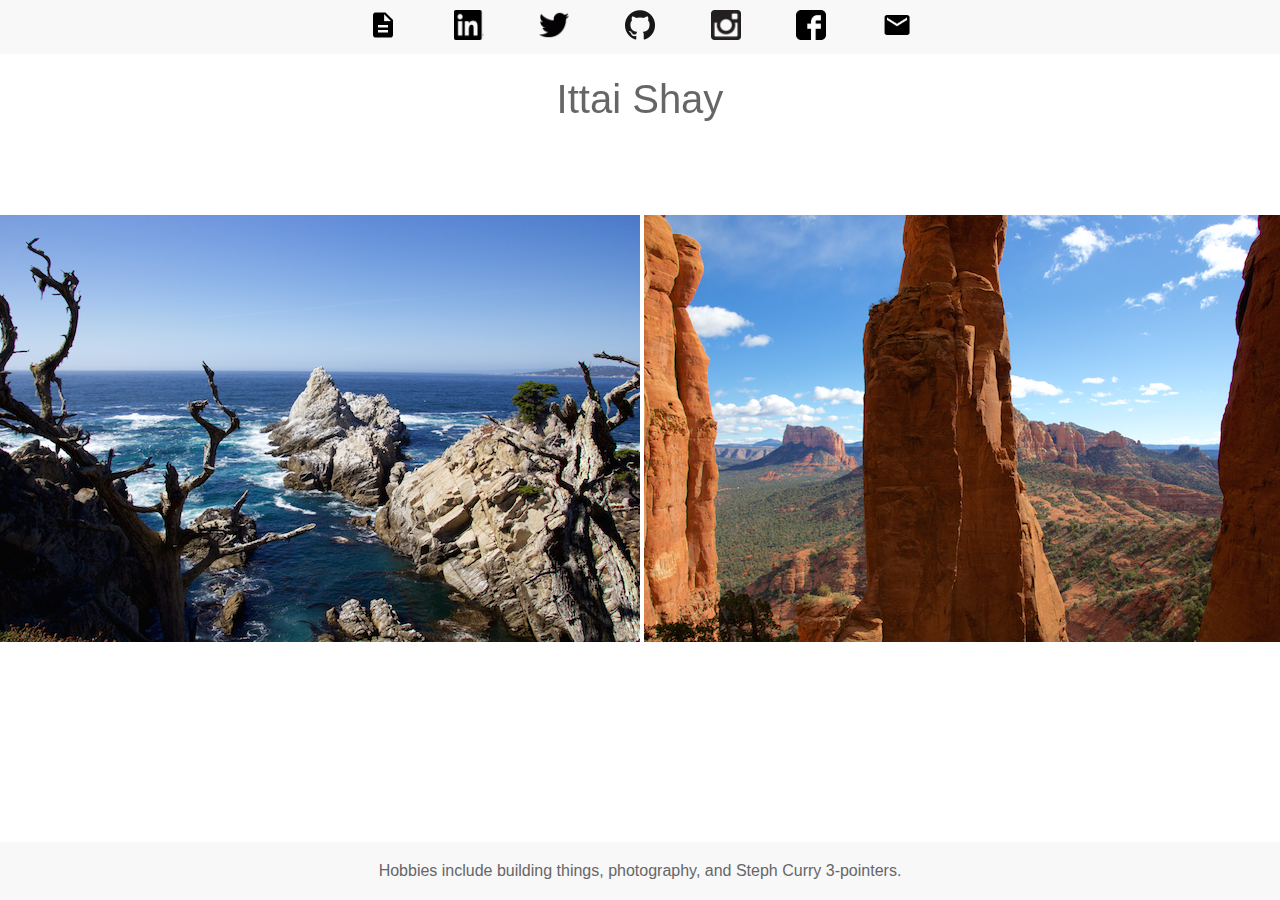
==== index.html @ 5fd4f990 "Initial commit - working with social links and basic HTML/CSS carousel gallery" ====
<!DOCTYPE html>
<html>
    <head>
        <title>Ittai Shay</title>
        <link rel="stylesheet" href="css/style.css"></link>
        <link rel="shortcut icon" href="icons/favicon.png">
    </head>
    <body>
        <ul id="links">
            <li>
                <a target="_blank" href="Ittai_Shay_CV.pdf" class="resume">
                    <img src="icons/resume.png" width="30" height="30">
                </a>
            </li>
            <li>
                <a target="_blank" href="https://linkedin.com/in/ittaishay" class="linkedin">
                    <img src="icons/linkedin3.png" width="30" height="30">
                </a>
            </li>
            <li>
                <a target="_blank" href="https://twitter.com/ittaishay" class="twitter">
                    <img src="icons/twitter3.png" width="30" height="30">
                </a>
            </li>
            <li>
                <a target="_blank" href="https://github.com/ittaishay" class="github">
                    <img src="icons/github.png" width="30" height="30">
                </a>
            </li>
            <li>
                <a target="_blank" href="https://instagram.com/ittaishay" class="instagram">
                    <img src="icons/instagram2.png" width="30" height="30">
                </a>
            </li>
            <li>
                <a target="_blank" href="https://facebook.com/ittaishay" class="facebook">
                    <img src="icons/facebook3.png" width="30" height="30">
                </a>
            </li>
            <li>
                <a target="_blank" href="mailto:ittaishay@gmail.com" class="email">
                    <img src="icons/email.png" width="30" height="30">
                </a>
            </li>
        </ul>

        <h1>Ittai Shay</h1>

        <div id="container">
            <div class="gallery">
                <img class = "first" src="gallery/image_1.png">
                <img src="gallery/image_2.png">
                <img src="gallery/image_3.png">
                <img src="gallery/image_4.png">
                <img src="gallery/image_5.png">
                <img src="gallery/image_6.png">
                <img src="gallery/image_7.png">
                <img src="gallery/image_8.png">
                <img src="gallery/image_9.png">
                <!-- <img src="gallery/image_10.png"> -->
                <img src="gallery/image_11.png">
                <img src="gallery/image_12.png">
                <img src="gallery/image_13.png">
                <img src="gallery/image_14.png">
                <img src="gallery/image_15.png">
                <img src="gallery/image_16.png">
                <img src="gallery/image_17.png">
                <img src="gallery/image_18.png">
                <img src="gallery/image_19.png">
                <img src="gallery/image_20.png">
                <img src="gallery/image_21.png">
                <img src="gallery/image_22.png">
                <img src="gallery/image_23.png">
                <img src="gallery/image_24.png">
                <img src="gallery/image_25.png">
                <img src="gallery/image_26.png">
                <img src="gallery/image_27.png">
                <img src="gallery/image_28.png">
                <img src="gallery/image_29.png">
                <img src="gallery/image_30.png">
                <img src="gallery/image_1.png">
                <img src="gallery/image_2.png">
                <img src="gallery/image_3.png">
                <img src="gallery/image_4.png">
            </div>
        </div>

        <p id="footer">
            Hobbies include building things, photography, and Steph Curry 3-pointers.
        </p>
    </body>
</html>
---- css/style.css ----
body {
	background-color: #ffffff; 
	font-family: 'Century Gothic', sans-serif;
	overflow: hidden;
	color: #666666;
}

#links {
	background-color: #f8f8f8;
	text-align: center;
	position: fixed;
	width: 100%;
	padding-left: 0;
	margin: 0;
	left: 0;
	top: 0;
	padding-top: 10px;
	padding-bottom: 10px;
}

#links li {
    display: inline;
    margin: 2%;
}

#links li a {
	text-decoration: none;
}

#links li a img {
	-webkit-transition: all 0.2s ease;
    -moz-transition: all 0.2s ease;
    -o-transition: all 0.2s ease;
    -ms-transition: all 0.2s ease;
    transition: all 0.2s ease;
}

#links li a img:hover {
	-webkit-transform: scale(1.2);
    -moz-transform: scale(1.2);
    -o-transform: scale(1.2);
    -ms-transform: scale(1.2);
    transform: scale(1.2);
    cursor: pointer;
}

h1 {
	position: fixed;
	width: 100%;
	left: 0px;
	top: 50px;
    font-size: 40px;
    text-align: center;
	font-weight: normal;
}

#footer {
	position: fixed;
	left: 0;
	bottom: 0;
	margin: 0;
	width: 100%;
	padding-left: 0;
	padding-top: 20px;
	padding-bottom: 20px;
	text-align: center;
	background-color: #f8f8f8;
}

#container {
	z-index: -1;
	left: 0;
	top: 15%;
	padding-top: 80px;
	position: fixed;
    width: 18560px;
    overflow: hidden;
}

.gallery {
    height: 450px;
    -webkit-animation: bannermove 120s linear infinite;
       -moz-animation: bannermove 120s linear infinite;
        -ms-animation: bannermove 120s linear infinite;
         -o-animation: bannermove 120s linear infinite;
            animation: bannermove 120s linear infinite;
}

.gallery:hover {
    -webkit-animation-play-state: paused;
    -moz-animation-play-state: paused;
    -o-animation-play-state: paused;
    animation-play-state: paused;
}

.gallery img {
    margin-bottom: 100px;
    -webkit-transition: all 0.5s ease;
    -moz-transition: all 0.5s ease;
    -o-transition: all 0.5s ease;
    -ms-transition: all 0.5s ease;
    transition: all 0.5s ease;
}
 
.gallery img:hover {
    -webkit-transform: scale(1.1);
    -moz-transform: scale(1.1);
    -o-transform: scale(1.1);
    -ms-transform: scale(1.1);
    transform: scale(1.1);
    cursor: pointer;
 
    -webkit-box-shadow: 0px 3px 5px rgba(0,0,0,0.2);
    -moz-box-shadow: 0px 3px 5px rgba(0,0,0,0.2);
    box-shadow: 0px 3px 5px rgba(0,0,0,0.2);
}
 
@keyframes "bannermove" {
	0% {
		margin-left: 0px;
	}
	100% {
		margin-left: -18620px;
	} 
}
 
@-moz-keyframes bannermove {
	0% {
		margin-left: 0px;
	}
	100% {
		margin-left: -18620px;
	}
}
 
@-webkit-keyframes "bannermove" {
	0% {
		margin-left: 0px;
	}
	100% {
		margin-left: -18620px;
	}
}
 
@-ms-keyframes "bannermove" {
	0% {
		margin-left: 0px;
	}
	100% {
		margin-left: -18620px;
	}
}
 
@-o-keyframes "bannermove" {
	0% {
		margin-left: 0px;
	}
	100% {
		margin-left: -18620px;
	}
}
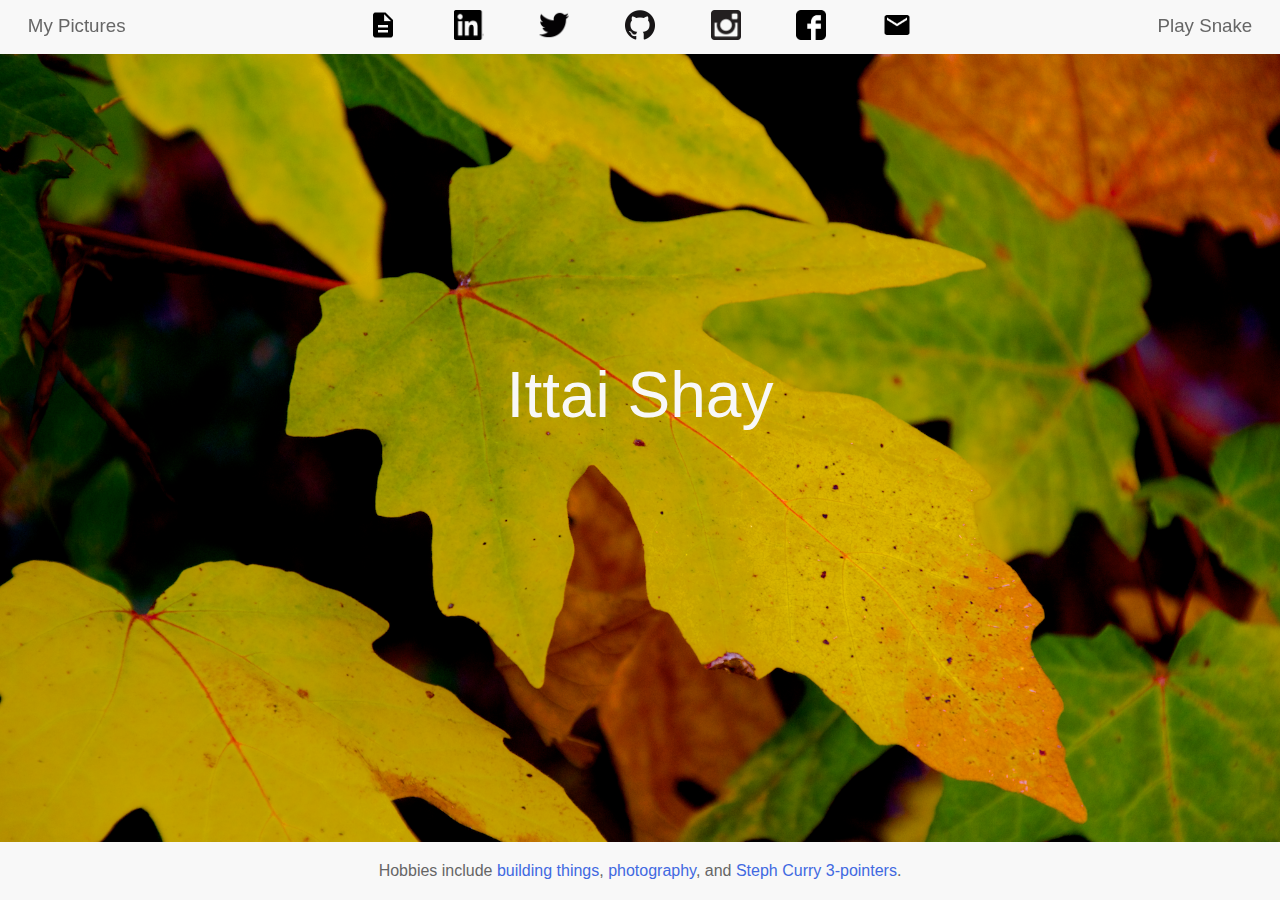
==== commit 2557ff47: "separated site into multiple pages" ====
--- a/index.html
+++ b/index.html
@@ -6,87 +6,54 @@
         <link rel="shortcut icon" href="icons/favicon.png">
     </head>
     <body>
-        <ul id="links">
-            <li>
-                <a target="_blank" href="Ittai_Shay_CV.pdf" class="resume">
-                    <img src="icons/resume.png" width="30" height="30">
-                </a>
-            </li>
-            <li>
-                <a target="_blank" href="https://linkedin.com/in/ittaishay" class="linkedin">
-                    <img src="icons/linkedin3.png" width="30" height="30">
-                </a>
-            </li>
-            <li>
-                <a target="_blank" href="https://twitter.com/ittaishay" class="twitter">
-                    <img src="icons/twitter3.png" width="30" height="30">
-                </a>
-            </li>
-            <li>
-                <a target="_blank" href="https://github.com/ittaishay" class="github">
-                    <img src="icons/github.png" width="30" height="30">
-                </a>
-            </li>
-            <li>
-                <a target="_blank" href="https://instagram.com/ittaishay" class="instagram">
-                    <img src="icons/instagram2.png" width="30" height="30">
-                </a>
-            </li>
-            <li>
-                <a target="_blank" href="https://facebook.com/ittaishay" class="facebook">
-                    <img src="icons/facebook3.png" width="30" height="30">
-                </a>
-            </li>
-            <li>
-                <a target="_blank" href="mailto:ittaishay@gmail.com" class="email">
-                    <img src="icons/email.png" width="30" height="30">
-                </a>
-            </li>
-        </ul>
-
-        <h1>Ittai Shay</h1>
-
-        <div id="container">
-            <div class="gallery">
-                <img class = "first" src="gallery/image_1.png">
-                <img src="gallery/image_2.png">
-                <img src="gallery/image_3.png">
-                <img src="gallery/image_4.png">
-                <img src="gallery/image_5.png">
-                <img src="gallery/image_6.png">
-                <img src="gallery/image_7.png">
-                <img src="gallery/image_8.png">
-                <img src="gallery/image_9.png">
-                <!-- <img src="gallery/image_10.png"> -->
-                <img src="gallery/image_11.png">
-                <img src="gallery/image_12.png">
-                <img src="gallery/image_13.png">
-                <img src="gallery/image_14.png">
-                <img src="gallery/image_15.png">
-                <img src="gallery/image_16.png">
-                <img src="gallery/image_17.png">
-                <img src="gallery/image_18.png">
-                <img src="gallery/image_19.png">
-                <img src="gallery/image_20.png">
-                <img src="gallery/image_21.png">
-                <img src="gallery/image_22.png">
-                <img src="gallery/image_23.png">
-                <img src="gallery/image_24.png">
-                <img src="gallery/image_25.png">
-                <img src="gallery/image_26.png">
-                <img src="gallery/image_27.png">
-                <img src="gallery/image_28.png">
-                <img src="gallery/image_29.png">
-                <img src="gallery/image_30.png">
-                <img src="gallery/image_1.png">
-                <img src="gallery/image_2.png">
-                <img src="gallery/image_3.png">
-                <img src="gallery/image_4.png">
-            </div>
+        <div id="header">
+            <h3 id="slideshowlink"><a href="slideshow.html">My Pictures</a></h3>
+            <ul id="links">
+                <li>
+                    <a target="_blank" href="Ittai_Shay_CV.pdf" class="resume">
+                        <img src="icons/resume.png" width="30" height="30">
+                    </a>
+                </li>
+                <li>
+                    <a target="_blank" href="https://linkedin.com/in/ittaishay" class="linkedin">
+                        <img src="icons/linkedin3.png" width="30" height="30">
+                    </a>
+                </li>
+                <li>
+                    <a target="_blank" href="https://twitter.com/ittaishay" class="twitter">
+                        <img src="icons/twitter3.png" width="30" height="30">
+                    </a>
+                </li>
+                <li>
+                    <a target="_blank" href="https://github.com/ittaishay" class="github">
+                        <img src="icons/github.png" width="30" height="30">
+                    </a>
+                </li>
+                <li>
+                    <a target="_blank" href="https://instagram.com/ittaishay" class="instagram">
+                        <img src="icons/instagram2.png" width="30" height="30">
+                    </a>
+                </li>
+                <li>
+                    <a target="_blank" href="https://facebook.com/ittaishay" class="facebook">
+                        <img src="icons/facebook3.png" width="30" height="30">
+                    </a>
+                </li>
+                <li>
+                    <a target="_blank" href="mailto:ittaishay@gmail.com" class="email">
+                        <img src="icons/email.png" width="30" height="30">
+                    </a>
+                </li>
+            </ul>
+            <h3 id="snakelink"><a href="snake.html">Play Snake</a></h3>
         </div>
 
+        <h1 id="hometitle"><a href="index.html">Ittai Shay</a></h1>
+
+        <img src="gallery/background.png" id="background">
+
         <p id="footer">
-            Hobbies include building things, photography, and Steph Curry 3-pointers.
+            Hobbies include <a href="snake.html" class="footerlink">building things</a>, <a href="slideshow.html" class="footerlink">photography</a>, and <a href="basketball.html" class="footerlink">Steph Curry 3-pointers</a>.
         </p>
     </body>
 </html>--- a/css/style.css
+++ b/css/style.css
@@ -5,7 +5,67 @@
 	color: #666666;
 }
 
+.footerlink {
+    text-decoration: none;
+    color: royalblue;
+}
+
+#slideshowlink a {
+    font-weight: 100;
+    position: absolute;
+	margin: 0;
+    top: 0;
+    left: 1%;
+    z-index: 2;
+    color: #666666;
+    text-decoration: none;
+    padding: 15px;
+    
+    -webkit-transition: all 0.1s ease;
+    -moz-transition: all 0.1s ease;
+    -o-transition: all 0.1s ease;
+    -ms-transition: all 0.1s ease;
+    transition: all 0.1s ease;
+}
+
+#slideshowlink a:hover {
+    -webkit-transform: scale(1.1);
+    -moz-transform: scale(1.1);
+    -o-transform: scale(1.1);
+    -ms-transform: scale(1.1);
+    transform: scale(1.1);
+    cursor: pointer;
+}
+
+#snakelink a {
+    font-weight: 100;
+    position: absolute;
+    margin: 0;
+    top: 0;
+    right: 1%;
+    z-index: 2;
+    color: #666666;
+    text-decoration: none;
+    padding: 15px;
+    
+    -webkit-transition: all 0.1s ease;
+    -moz-transition: all 0.1s ease;
+    -o-transition: all 0.1s ease;
+    -ms-transition: all 0.1s ease;
+    transition: all 0.1s ease;
+}
+
+#snakelink a:hover {
+    -webkit-transform: scale(1.1);
+    -moz-transform: scale(1.1);
+    -o-transform: scale(1.1);
+    -ms-transform: scale(1.1);
+    transform: scale(1.1);
+    cursor: pointer;
+}
+
 #links {
+    z-index: 1;
 	background-color: #f8f8f8;
 	text-align: center;
 	position: fixed;
@@ -44,7 +104,8 @@
     cursor: pointer;
 }
 
-h1 {
+#title {
+    z-index: 1;
 	position: fixed;
 	width: 100%;
 	left: 0px;
@@ -54,6 +115,43 @@
 	font-weight: normal;
 }
 
+#title a {
+    text-decoration: none;
+    color: #666666;
+}
+
+#hometitle {
+    z-index: 1;
+    position: absolute;
+	width: 100%;
+	left: 0px;
+	top: 35%;
+    font-size: 400%;
+    text-align: center;
+	font-weight: normal;
+}
+
+#hometitle a {
+    text-decoration: none;
+    color: #f8f8f8;
+}
+
+#snaketitle {
+    z-index: 1;
+    position: absolute;
+	width: 100%;
+	left: 0px;
+	top: 35%;
+    font-size: 400%;
+    text-align: center;
+	font-weight: normal;
+}
+
+#snaketitle a {
+    text-decoration: none;
+    color: #666666;
+}
+
 #footer {
 	position: fixed;
 	left: 0;
@@ -67,13 +165,37 @@
 	background-color: #f8f8f8;
 }
 
-#container {
+#background {
+    left: 0;
+    position: fixed;
+    z-index: -1;
+    width: 100%;
+    height: 100%;
+}
+
+.video-container {
+	position: relative;
+	padding-bottom: 56.25%;
+	padding-top: 30px;
+	height: 0;
+	overflow: hidden;
+}
+
+.video-container iframe, .video-container object, .video-container embed {
+	position: absolute;
+	top: 150px;
+	left: 20%;
+	width: 60%;
+	height: 60%;
+}
+
+#slideshowcontainer {
 	z-index: -1;
 	left: 0;
 	top: 15%;
 	padding-top: 80px;
 	position: fixed;
-    width: 18560px;
+    width: 150%;
     overflow: hidden;
 }
 
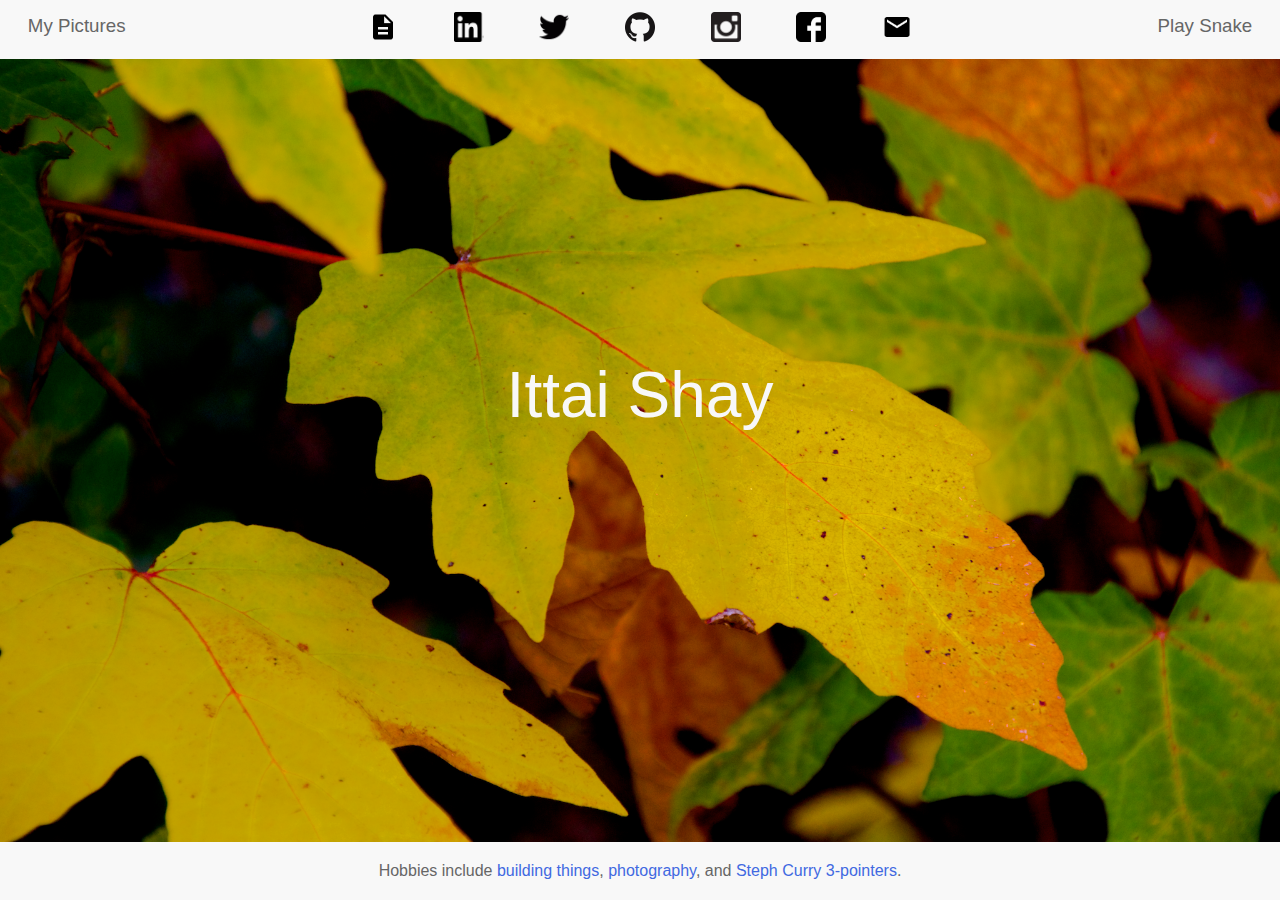
==== commit 4d1f37e3: "removed unused files, organized css files" ====
--- a/index.html
+++ b/index.html
@@ -7,7 +7,7 @@
     </head>
     <body>
         <div id="header">
-            <h3 id="slideshowlink"><a href="slideshow.html">My Pictures</a></h3>
+            <h3><a href="slideshow.html" class="headerlink" id="slideshowlink">My Pictures</a></h3>
             <ul id="links">
                 <li>
                     <a target="_blank" href="Ittai_Shay_CV.pdf" class="resume">
@@ -16,12 +16,12 @@
                 </li>
                 <li>
                     <a target="_blank" href="https://linkedin.com/in/ittaishay" class="linkedin">
-                        <img src="icons/linkedin3.png" width="30" height="30">
+                        <img src="icons/linkedin.png" width="30" height="30">
                     </a>
                 </li>
                 <li>
                     <a target="_blank" href="https://twitter.com/ittaishay" class="twitter">
-                        <img src="icons/twitter3.png" width="30" height="30">
+                        <img src="icons/twitter.png" width="30" height="30">
                     </a>
                 </li>
                 <li>
@@ -31,12 +31,12 @@
                 </li>
                 <li>
                     <a target="_blank" href="https://instagram.com/ittaishay" class="instagram">
-                        <img src="icons/instagram2.png" width="30" height="30">
+                        <img src="icons/instagram.png" width="30" height="30">
                     </a>
                 </li>
                 <li>
                     <a target="_blank" href="https://facebook.com/ittaishay" class="facebook">
-                        <img src="icons/facebook3.png" width="30" height="30">
+                        <img src="icons/facebook.png" width="30" height="30">
                     </a>
                 </li>
                 <li>
@@ -45,7 +45,7 @@
                     </a>
                 </li>
             </ul>
-            <h3 id="snakelink"><a href="snake.html">Play Snake</a></h3>
+            <h3><a href="snake.html" class="headerlink" id="snakelink">Play Snake</a></h3>
         </div>
 
         <h1 id="hometitle"><a href="index.html">Ittai Shay</a></h1>
--- a/css/style.css
+++ b/css/style.css
@@ -1,21 +1,56 @@
+@media screen and (max-width: 500px) {
+/* applies only if the screen is narrower than 500px */
+    #header {
+        position: static
+    }
+}
+
+a {
+    user-drag: none; 
+    -moz-user-select: none;
+    -webkit-user-drag: none;
+}
+
+ul {
+    user-drag: none; 
+    -moz-user-select: none;
+    -webkit-user-drag: none;
+} 
+
+img {
+    user-drag: none; 
+    -moz-user-select: none;
+    -webkit-user-drag: none;
+}
+
 body {
 	background-color: #ffffff; 
 	font-family: 'Century Gothic', sans-serif;
 	overflow: hidden;
 	color: #666666;
+    user-drag: none; 
+    -moz-user-select: none;
+    -webkit-user-drag: none;
 }
 
-.footerlink {
-    text-decoration: none;
-    color: royalblue;
+#header {
+    position: fixed;
+	left: 0;
+	top: 0;
+	margin: 0;
+	width: 100%;
+	padding-left: 0;
+	padding-top: 20px;
+	padding-bottom: 20px;
+	text-align: center;
+	background-color: #f8f8f8;
 }
 
-#slideshowlink a {
+.headerlink {
     font-weight: 100;
     position: absolute;
 	margin: 0;
     top: 0;
-    left: 1%;
     z-index: 2;
     color: #666666;
     text-decoration: none;
@@ -28,7 +63,7 @@
     transition: all 0.1s ease;
 }
 
-#slideshowlink a:hover {
+.headerlink:hover {
     -webkit-transform: scale(1.1);
     -moz-transform: scale(1.1);
     -o-transform: scale(1.1);
@@ -37,36 +72,25 @@
     cursor: pointer;
 }
 
-#snakelink a {
-    font-weight: 100;
-    position: absolute;
-    margin: 0;
-    top: 0;
-    right: 1%;
-    z-index: 2;
-    color: #666666;
+.footerlink {
     text-decoration: none;
-    padding: 15px;
-    
-    -webkit-transition: all 0.1s ease;
-    -moz-transition: all 0.1s ease;
-    -o-transition: all 0.1s ease;
-    -ms-transition: all 0.1s ease;
-    transition: all 0.1s ease;
+    color: royalblue;
 }
 
-#snakelink a:hover {
-    -webkit-transform: scale(1.1);
-    -moz-transform: scale(1.1);
-    -o-transform: scale(1.1);
-    -ms-transform: scale(1.1);
-    transform: scale(1.1);
-    cursor: pointer;
+.footerlink:hover {
+    color: dodgerblue;
+}
+
+#slideshowlink {
+    left: 1%;
+}
+
+#snakelink {
+    right: 1%;
 }
 
 #links {
     z-index: 1;
-	background-color: #f8f8f8;
 	text-align: center;
 	position: fixed;
 	width: 100%;
@@ -74,8 +98,7 @@
 	margin: 0;
 	left: 0;
 	top: 0;
-	padding-top: 10px;
-	padding-bottom: 10px;
+    margin-top: 12px;
 }
 
 #links li {
@@ -136,22 +159,6 @@
     color: #f8f8f8;
 }
 
-#snaketitle {
-    z-index: 1;
-    position: absolute;
-	width: 100%;
-	left: 0px;
-	top: 35%;
-    font-size: 400%;
-    text-align: center;
-	font-weight: normal;
-}
-
-#snaketitle a {
-    text-decoration: none;
-    color: #666666;
-}
-
 #footer {
 	position: fixed;
 	left: 0;
@@ -167,117 +174,8 @@
 
 #background {
     left: 0;
-    position: fixed;
+    position: absolute;
     z-index: -1;
     width: 100%;
-    height: 100%;
-}
-
-.video-container {
-	position: relative;
-	padding-bottom: 56.25%;
-	padding-top: 30px;
-	height: 0;
-	overflow: hidden;
-}
-
-.video-container iframe, .video-container object, .video-container embed {
-	position: absolute;
-	top: 150px;
-	left: 20%;
-	width: 60%;
-	height: 60%;
-}
-
-#slideshowcontainer {
-	z-index: -1;
-	left: 0;
-	top: 15%;
-	padding-top: 80px;
-	position: fixed;
-    width: 150%;
-    overflow: hidden;
-}
-
-.gallery {
-    height: 450px;
-    -webkit-animation: bannermove 120s linear infinite;
-       -moz-animation: bannermove 120s linear infinite;
-        -ms-animation: bannermove 120s linear infinite;
-         -o-animation: bannermove 120s linear infinite;
-            animation: bannermove 120s linear infinite;
-}
-
-.gallery:hover {
-    -webkit-animation-play-state: paused;
-    -moz-animation-play-state: paused;
-    -o-animation-play-state: paused;
-    animation-play-state: paused;
-}
-
-.gallery img {
-    margin-bottom: 100px;
-    -webkit-transition: all 0.5s ease;
-    -moz-transition: all 0.5s ease;
-    -o-transition: all 0.5s ease;
-    -ms-transition: all 0.5s ease;
-    transition: all 0.5s ease;
-}
- 
-.gallery img:hover {
-    -webkit-transform: scale(1.1);
-    -moz-transform: scale(1.1);
-    -o-transform: scale(1.1);
-    -ms-transform: scale(1.1);
-    transform: scale(1.1);
-    cursor: pointer;
- 
-    -webkit-box-shadow: 0px 3px 5px rgba(0,0,0,0.2);
-    -moz-box-shadow: 0px 3px 5px rgba(0,0,0,0.2);
-    box-shadow: 0px 3px 5px rgba(0,0,0,0.2);
-}
- 
-@keyframes "bannermove" {
-	0% {
-		margin-left: 0px;
-	}
-	100% {
-		margin-left: -18620px;
-	} 
-}
- 
-@-moz-keyframes bannermove {
-	0% {
-		margin-left: 0px;
-	}
-	100% {
-		margin-left: -18620px;
-	}
-}
- 
-@-webkit-keyframes "bannermove" {
-	0% {
-		margin-left: 0px;
-	}
-	100% {
-		margin-left: -18620px;
-	}
-}
- 
-@-ms-keyframes "bannermove" {
-	0% {
-		margin-left: 0px;
-	}
-	100% {
-		margin-left: -18620px;
-	}
-}
- 
-@-o-keyframes "bannermove" {
-	0% {
-		margin-left: 0px;
-	}
-	100% {
-		margin-left: -18620px;
-	}
+    height: inherit;
 }